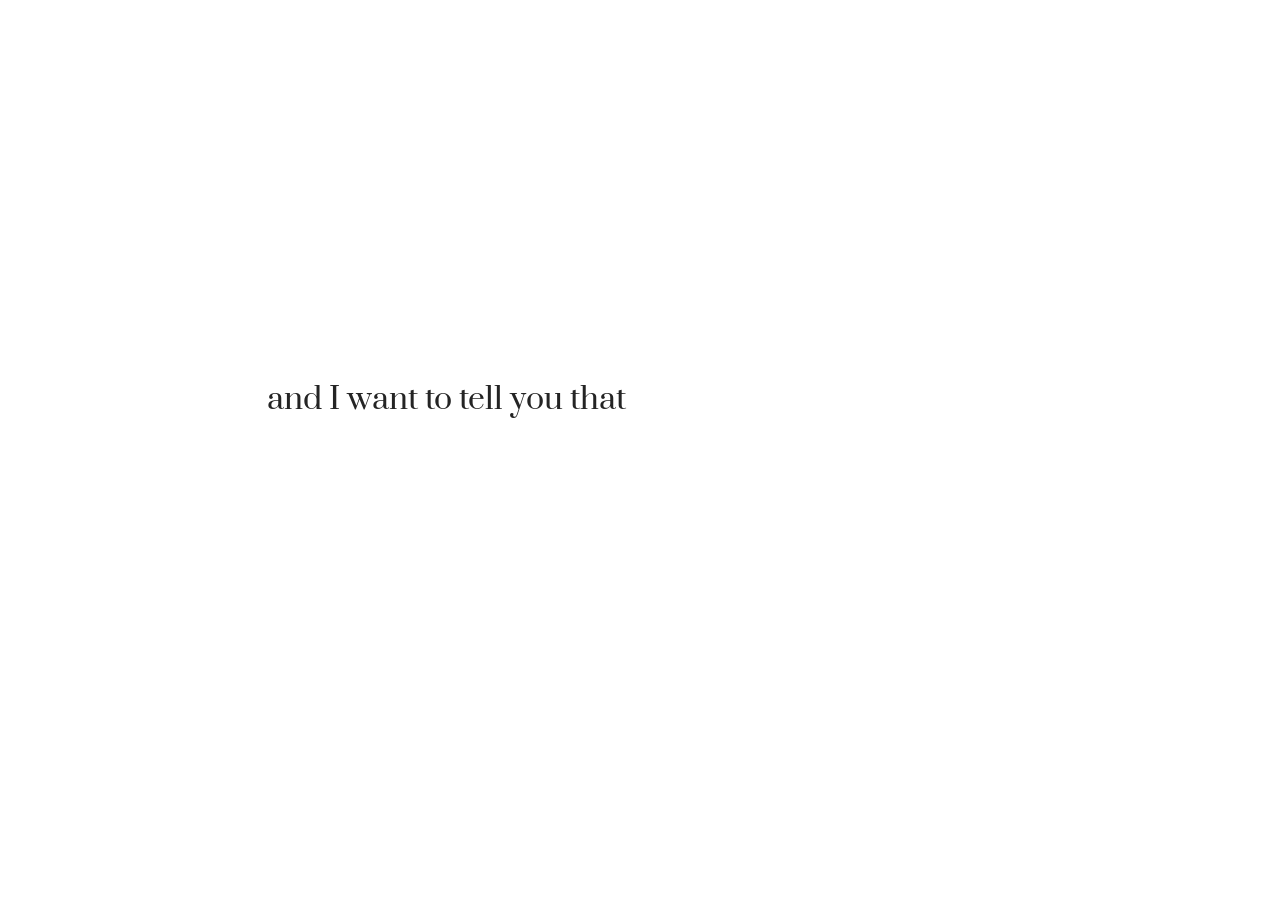
==== imissyou/a-ton.html @ 0f11f529 "upd" ====
<html>
  <head>
    <link rel="stylesheet" href="a-ton.css" />
    <link rel="preconnect" href="https://fonts.googleapis.com" />
    <link rel="preconnect" href="https://fonts.gstatic.com" crossorigin />
    <link
      href="https://fonts.googleapis.com/css2?family=Pinyon+Script&family=Prata&family=Zen+Kaku+Gothic+Antique:wght@300;400;500&display=swap"
      rel="stylesheet"
    />

    <script src="a-ton.js"></script>
    <title>for grandpa</title>
      <link rel="icon" type="image/png" href="../icon.png" />
  </head>
  <body>
    <div id="main">
      <p class="text">and I want to tell you that &nbsp;</p>
      <!-- // the changing part -->
      <div id="slot">
        <img id="image" class="grandpa-img hide" src="media/grandpa2.jpg" />
        <p id="phrase" class="text hide"></p>
      </div>
    </div>

    <div>
        and i want totell you that
      <a id="hyperlink" class="hide" style="font-size: 12px" href="../ioveitwhenyou.html">and i want to tell you that</a>
    </div>
  </body>
</html>
---- imissyou/a-ton.css ----
html,
body {
  margin: 0;
  height: 100%;
  overflow: hidden;
  background: #fff;
  color: #111;
  /* font-family: "Times New Roman", "PMingLiU", serif; */
  /* font-size: clamp(18px, 2.2vw, 26px); */
  line-height: 1.2;
  cursor: pointer;
  user-select: none;
}

.line {
  margin: 0;
  white-space: nowrap;
}

#main {
  height: 100%;
  position: relative;
  transform: translateY(-50px);
}
#main > .text {
  position: absolute;
  top: 50%;
  right: 50%;
  width: 50%;
  text-align: right;
  transform: translateY(-50%);
}

#slot {
  position: absolute;
  top: 50%;
  left: 50%;
  width: min(40vw, 520px);
  min-width: 0;
  transform: translateY(-50%);
  filter: blur(8px);
  transition: filter 1.0s ease;
}

#slot:hover {
  filter: blur(0);
}
.show {
  display: block;
}

.hide {
  display: none;
}

#hyperlink {
  position: fixed;
  right: 1rem;
  bottom: 1rem;
  margin: 0;
}

.text {
  margin: 0;
  font-size: 30px;
  color: rgb(36, 36, 36);
  font-family: "Prata", serif;
  font-weight: 400;
  font-style: normal;
}



#phrase {
  white-space: normal;
  overflow-wrap: anywhere;
}

#slot:has(#phrase.show) {
  transform: translateY(calc(-0.6em - 8px));
}

#slot:has(#phrase.final-phrase) {
  width: 48vw;
  transform: translateY(-50%);
}

#phrase.final-phrase {
  font-size: 30px;
}

.grandpa-img {
  width: 15vw;
  margin-top: 0.5em;
  margin-left: 1em;
}

#slot {
  display: flex;
  align-items: center;
}


#hyperlink{
position:absolute;
top: 85vh;
right: 10vw;

}
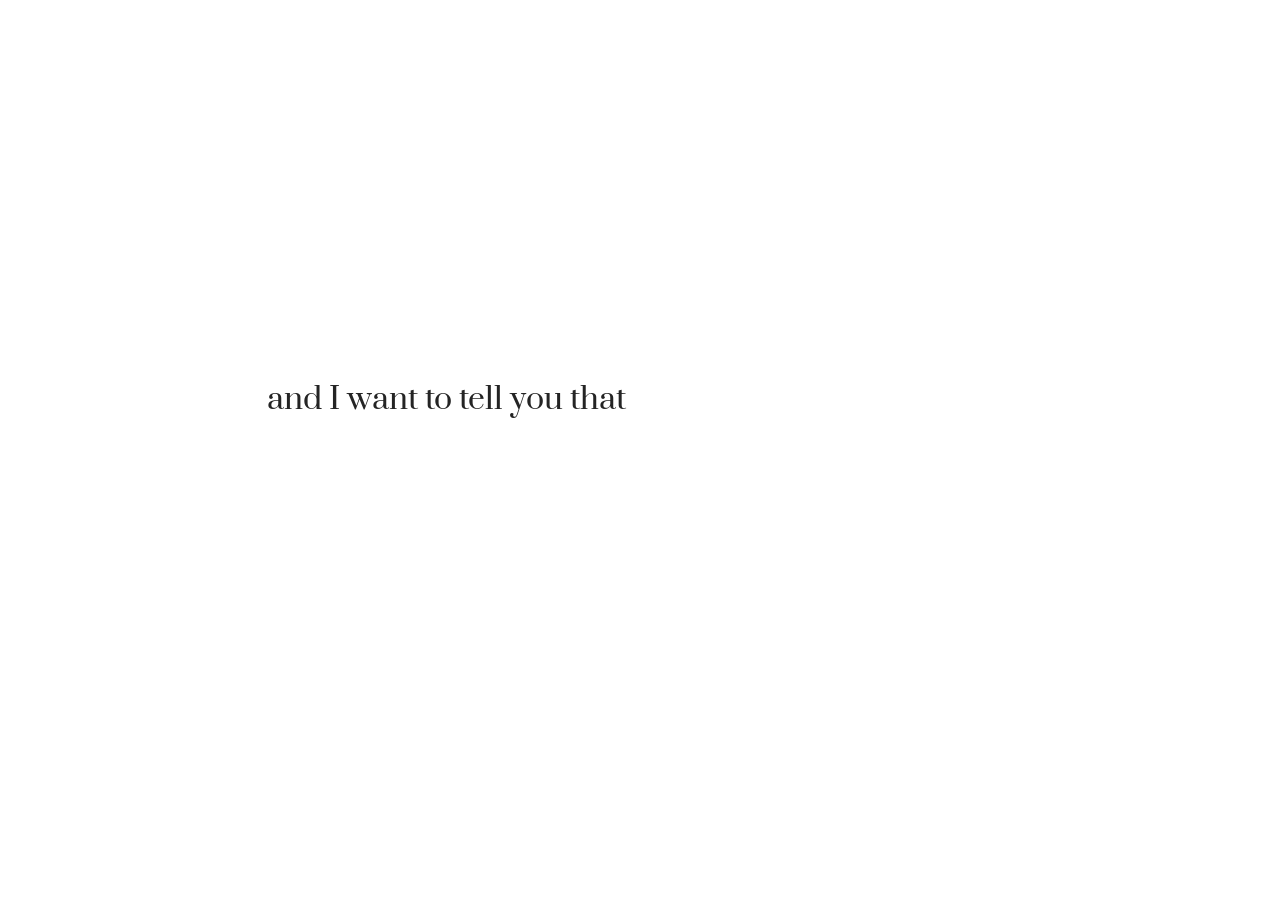
==== commit 872989a0: "upd" ====
--- a/imissyou/a-ton.html
+++ b/imissyou/a-ton.html
@@ -22,9 +22,6 @@
       </div>
     </div>
 
-    <div>
-        and i want totell you that
-      <a id="hyperlink" class="hide" style="font-size: 12px" href="../ioveitwhenyou.html">and i want to tell you that</a>
-    </div>
+
   </body>
 </html>
